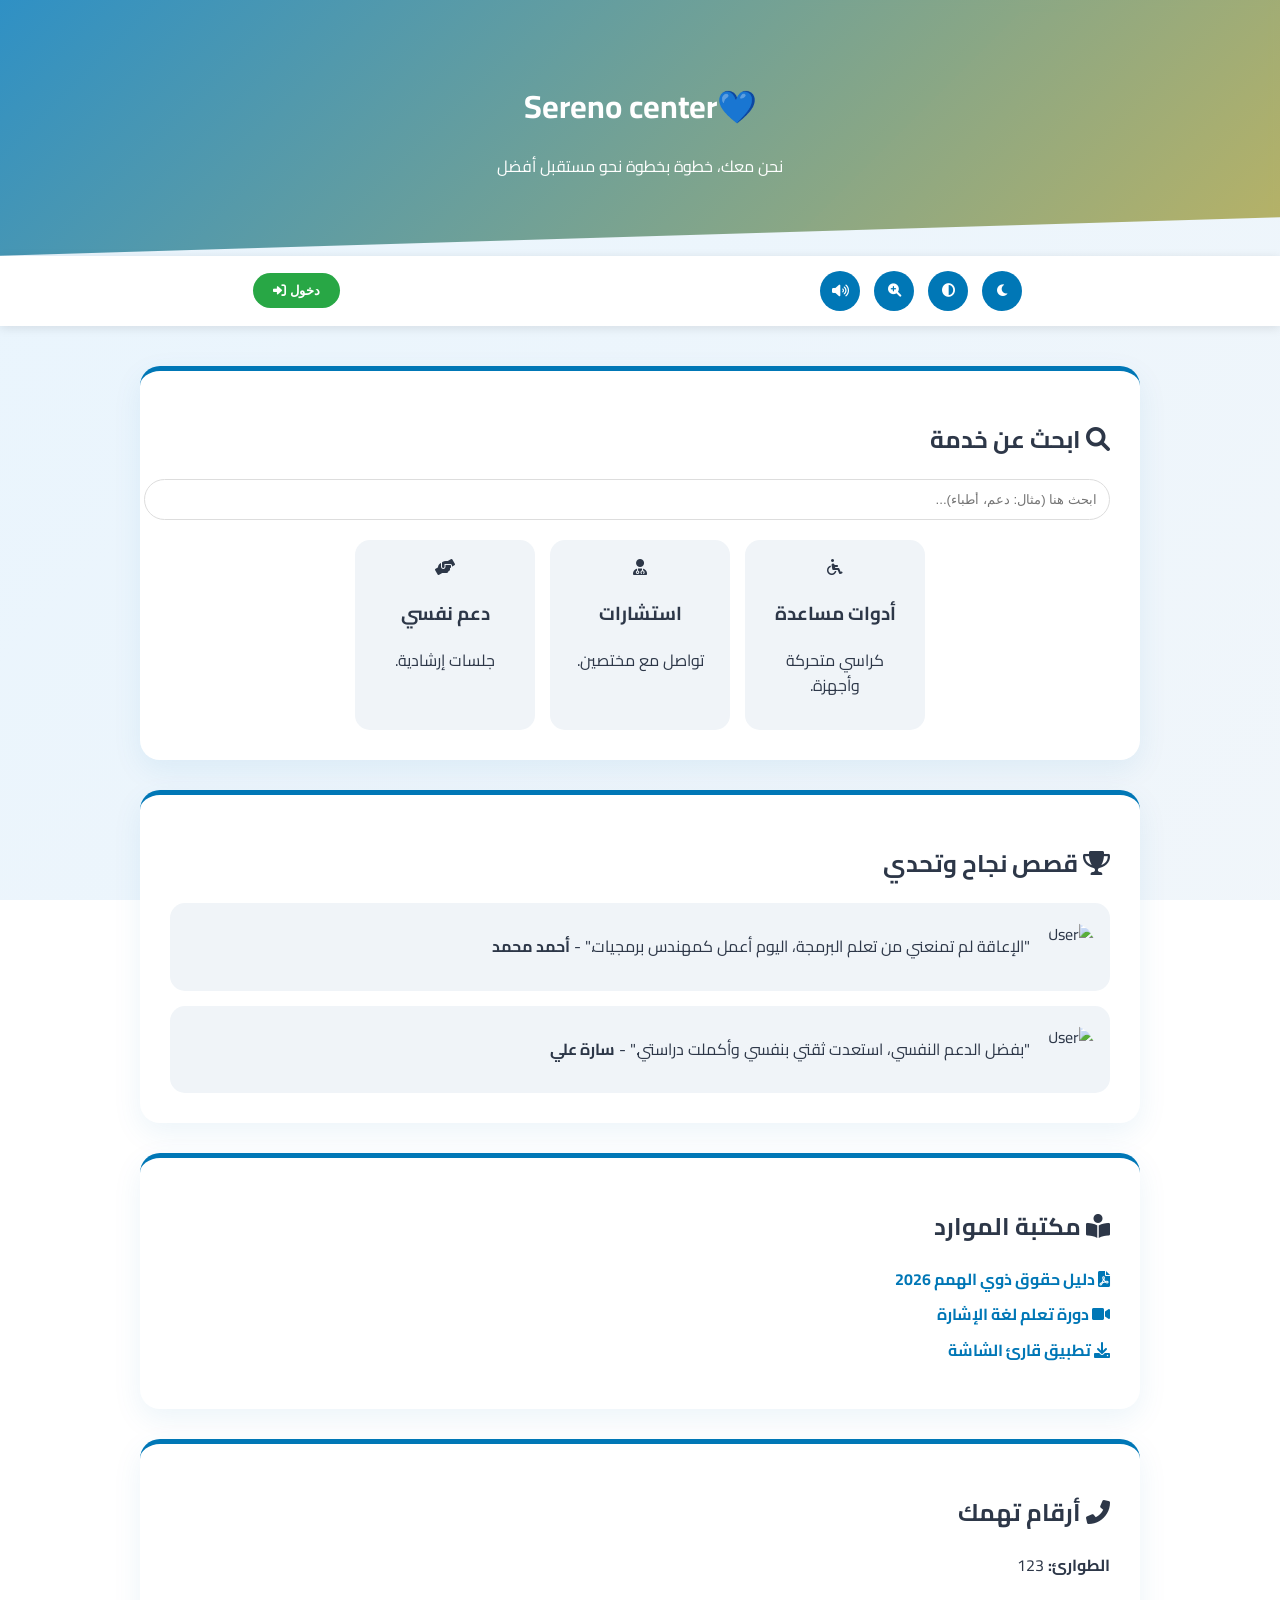
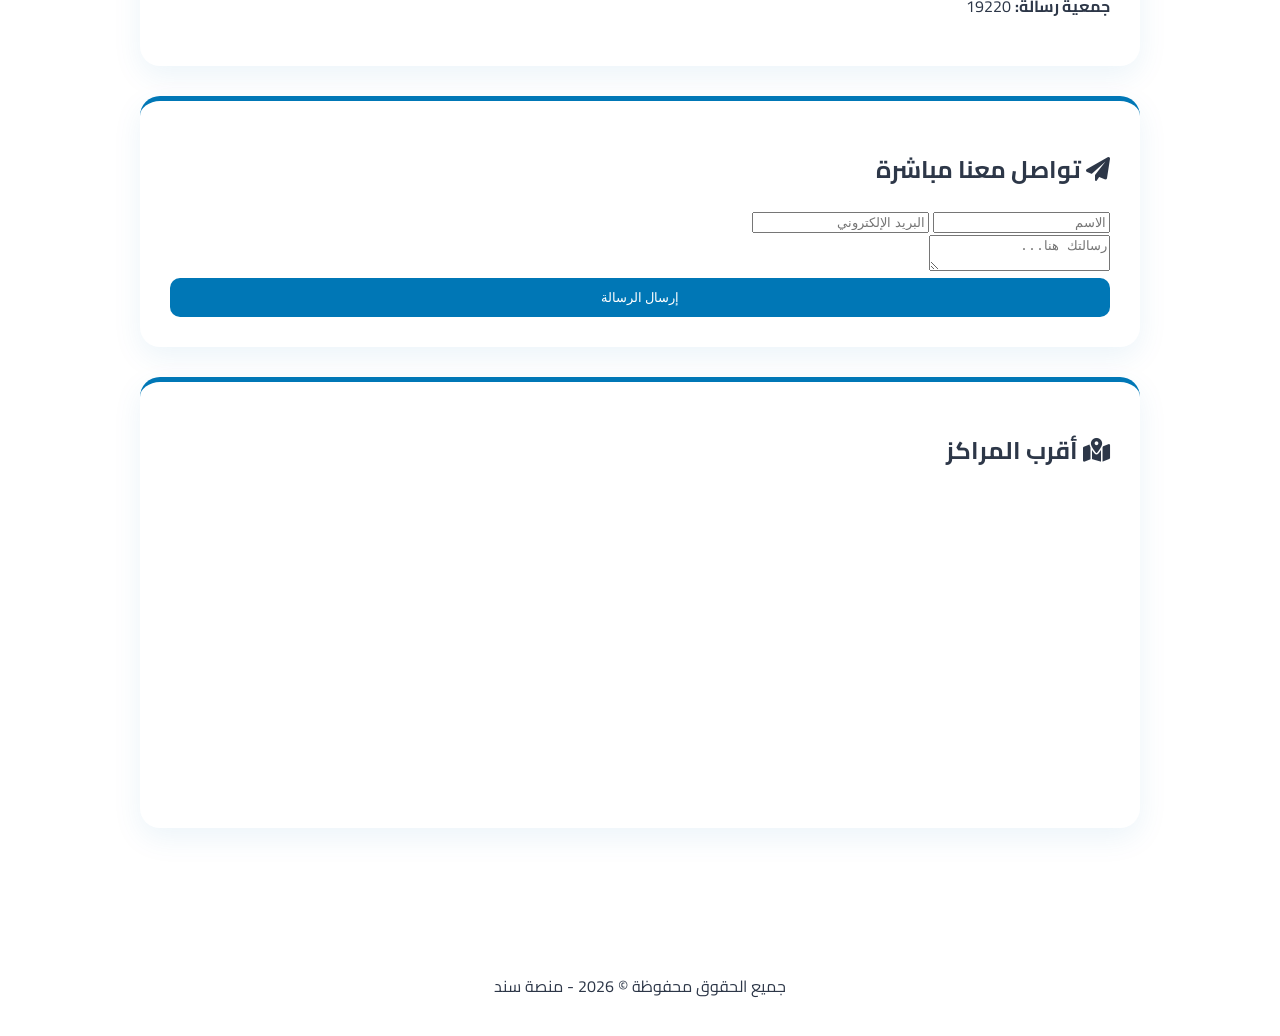
==== index.html @ 85c3a4b0 "Update index.html" ====
<!DOCTYPE html>
<html lang="ar" dir="rtl">
<head>
    <meta charset="UTF-8">
    <meta name="viewport" content="width=device-width, initial-scale=1.0">
    <title>منصة سند - لدعم ذوي الهمم</title>
    <link rel="stylesheet" href="style.css">
    <link href="https://fonts.googleapis.com/css2?family=Cairo:wght@400;700&display=swap" rel="stylesheet">
    <link rel="stylesheet" href="https://cdnjs.cloudflare.com/ajax/libs/font-awesome/6.0.0/css/all.min.css">
</head>
<body>

    <div id="loginModal" class="modal">
        <div class="modal-content">
            <span class="close" onclick="closeLogin()">&times;</span>
            <div class="login-header">
                <i class="fas fa-user-circle fa-3x"></i>
                <h2>تسجيل الدخول</h2>
            </div>
            <form id="loginForm">
                <div class="input-group">
                    <i class="fas fa-envelope"></i>
                    <input type="email" placeholder="البريد الإلكتروني" required>
                </div>
                <div class="input-group">
                    <i class="fas fa-lock"></i>
                    <input type="password" placeholder="كلمة المرور" required>
                </div>
                <button type="submit" class="btn-login">دخول</button>
            </form>
        </div>
    </div>

    <header>
        <div class="header-overlay">
            <h1>💙Sereno center</h1>
            <p>نحن معك، خطوة بخطوة نحو مستقبل أفضل</p>
        </div>
    </header>

    <nav aria-label="أدوات الوصول">
        <div class="nav-tools">
            <button onclick="toggleDark()" title="وضع ليلي"><i class="fas fa-moon"></i></button>
            <button onclick="toggleContrast()" title="تباين عالي"><i class="fas fa-adjust"></i></button>
            <button onclick="increaseText()" title="تكبير الخط"><i class="fas fa-search-plus"></i></button>
            <button onclick="speak()" title="قراءة الموقع"><i class="fas fa-volume-up"></i></button>
        </div>
        <button class="login-trigger" onclick="openLogin()">دخول <i class="fas fa-sign-in-alt"></i></button>
    </nav>

    <main class="container">
        <section class="card services-section">
            <h2><i class="fas fa-search"></i> ابحث عن خدمة</h2>
            <input type="text" id="serviceSearch" onkeyup="filterServices()" placeholder="ابحث هنا (مثال: دعم، أطباء)...">
            
            <div class="services-container" id="servicesList">
                <div class="service-item">
                    <i class="fas fa-wheelchair"></i>
                    <h3>أدوات مساعدة</h3>
                    <p>كراسي متحركة وأجهزة.</p>
                </div>
                <div class="service-item">
                    <i class="fas fa-user-md"></i>
                    <h3>استشارات</h3>
                    <p>تواصل مع مختصين.</p>
                </div>
                <div class="service-item">
                    <i class="fas fa-hands-helping"></i>
                    <h3>دعم نفسي</h3>
                    <p>جلسات إرشادية.</p>
                </div>
            </div>
        </section>

        <section class="card success-stories">
            <h2><i class="fas fa-trophy"></i> قصص نجاح وتحدي</h2>
            <div class="stories-grid">
                <div class="story-item">
                    <img src="https://ui-avatars.com/api/?name=Ahmed&background=0077b6&color=fff" alt="User">
                    <p>"الإعاقة لم تمنعني من تعلم البرمجة، اليوم أعمل كمهندس برمجيات." - <b>أحمد محمد</b></p>
                </div>
                <div class="story-item">
                    <img src="https://ui-avatars.com/api/?name=Sara&background=ffb703&color=fff" alt="User">
                    <p>"بفضل الدعم النفسي، استعدت ثقتي بنفسي وأكملت دراستي." - <b>سارة علي</b></p>
                </div>
            </div>
        </section>

        <div class="grid">
            <section class="card">
                <h2><i class="fas fa-book-reader"></i> مكتبة الموارد</h2>
                <ul class="resources-list">
                    <li><a href="#"><i class="fas fa-file-pdf"></i> دليل حقوق ذوي الهمم 2026</a></li>
                    <li><a href="#"><i class="fas fa-video"></i> دورة تعلم لغة الإشارة</a></li>
                    <li><a href="#"><i class="fas fa-download"></i> تطبيق قارئ الشاشة</a></li>
                </ul>
            </section>

            <section class="card emergency">
                <h2><i class="fas fa-phone-alt"></i> أرقام تهمك</h2>
                <div class="emergency-box">
                    <p><b>الطوارئ:</b> 123</p>
                    <p><b>جمعية رسالة:</b> 19220</p>
                </div>
            </section>
        </div>

        <section class="card contact-section">
            <h2><i class="fas fa-paper-plane"></i> تواصل معنا مباشرة</h2>
            <form id="contactForm">
                <div class="form-grid">
                    <input type="text" placeholder="الاسم" required>
                    <input type="email" placeholder="البريد الإلكتروني" required>
                </div>
                <textarea placeholder="رسالتك هنا..." required></textarea>
                <button type="submit" class="btn-send">إرسال الرسالة</button>
            </form>
        </section>

        <section class="card map-section">
            <h2><i class="fas fa-map-marked-alt"></i> أقرب المراكز</h2>
            <iframe src="https://www.google.com/maps/embed?pb=!1m14!1m12!1m3!1d13800.0!2d31.3!3d30.0!2m3!1f0!2f0!3f0!3m2!1i1024!2i768!4f13.1!5e0!3m2!1sar!2seg!4v1640000000000" allowfullscreen="" loading="lazy"></iframe>
        </section>
    </main>

    <footer>
        <p>جميع الحقوق محفوظة &copy; 2026 - منصة سند</p>
    </footer>

    <script src="script.js"></script>
</body>
</html>
---- style.css ----
:root {
    --primary: #0077b6;
    --primary-light: #caf0f8;
    --accent: #ffb703;
    --bg-main: #f0f4f8;
    --text-main: #2d3748;
    --card-bg: #ffffff;
    --shadow: 0 10px 30px rgba(0, 119, 182, 0.08);
    --transition: all 0.3s ease-in-out;
}

.dark {
    --bg-main: #1a202c;
    --text-main: #e2e8f0;
    --card-bg: #2d3748;
    --shadow: 0 10px 30px rgba(0, 0, 0, 0.3);
}

.high-contrast { background: #000 !important; color: #ffff00 !important; }

/* --- تعريف الحركات (Keyframes) --- */

/* حركة تغيير ألوان الخلفية */
@keyframes gradientBg {
    0% { background-position: 0% 50%; }
    50% { background-position: 100% 50%; }
    100% { background-position: 0% 50%; }
}

@keyframes fadeIn {
    from { opacity: 0; transform: translateY(20px); }
    to { opacity: 1; transform: translateY(0); }
}

@keyframes pulse {
    0% { box-shadow: 0 0 0 0 rgba(40, 167, 69, 0.7); }
    70% { box-shadow: 0 0 0 10px rgba(40, 167, 69, 0); }
    100% { box-shadow: 0 0 0 0 rgba(40, 167, 69, 0); }
}

/* --- تنسيقات الجسم (Body) والخلفية المتحركة --- */
body {
    margin: 0; font-family: 'Cairo', sans-serif;
    color: var(--text-main);
    transition: var(--transition); direction: rtl; line-height: 1.6;
    overflow-x: hidden;
    position: relative; /* ضروري للطبقة الخلفية */
}

/* الطبقة الخلفية المتحركة */
body::before {
    content: "";
    position: fixed; /* ثابتة أثناء التمرير */
    top: 0; left: 0; width: 100%; height: 100%;
    z-index: -1; /* خلف كل المحتوى */
    
    /* تدرج لوني هادئ ومريح */
    background: linear-gradient(-45deg, var(--bg-main), var(--primary-light), var(--bg-main), #e3f2fd);
    background-size: 400% 400%; /* تكبير التدرج لتسهيل الحركة */
    
    /* تشغيل حركة الخلفية */
    animation: gradientBg 15s ease infinite; /* حركة بطيئة جداً وهادئة */
    opacity: 0.8; /* جعلها شفافة قليلاً لتقليل التشتت */
}

.dark body::before {
    /* تدرج لوني أغمق للوضع الليلي */
    background: linear-gradient(-45deg, #1a202c, #2d3748, #1a202c, #10151d);
    background-size: 400% 400%;
    opacity: 1;
}

/* --- رأس الصفحة (Header) --- */
header {
    /* جعل خلفية الـ header شفافة جزئياً لتظهر خلفية الـ body */
    background: linear-gradient(135deg, rgba(0, 119, 182, 0.8) 0%, rgba(255, 183, 3, 0.8) 150%);
    backdrop-filter: blur(5px); /* تأثير ضبابية خلف الـ header */
    color: white; padding: 60px 20px; text-align: center;
    clip-path: polygon(0 0, 100% 0, 100% 85%, 0 100%);
    animation: fadeIn 1s ease-out;
}

/* بقية التنسيقات (لم تتغير، ولكن تم دمجها لسهولة النسخ) */

nav {
    display: flex; justify-content: space-around; align-items: center;
    padding: 15px; background: var(--card-bg); position: sticky; top: 0; z-index: 100;
    transition: var(--transition);
    box-shadow: 0 2px 10px rgba(0,0,0,0.1);
}

.nav-tools button {
    background: var(--primary); color: white; border: none;
    width: 40px; height: 40px; border-radius: 50%; cursor: pointer; margin: 0 5px;
    transition: var(--transition);
}

.nav-tools button:hover {
    transform: scale(1.1) rotate(15deg);
    background: var(--accent);
}

.login-trigger {
    background: #28a745; color: white; border: none;
    padding: 10px 20px; border-radius: 25px; cursor: pointer; font-weight: bold;
    transition: var(--transition);
    animation: pulse 2s infinite;
}

.login-trigger:hover {
    background: #218838;
    transform: scale(1.05);
    animation: none;
}

.container { padding: 40px 20px; max-width: 1000px; margin: auto; }

.animate-on-scroll {
    opacity: 0;
    transform: translateY(30px);
    transition: opacity 0.6s ease-out, transform 0.6s ease-out;
}

.animate-in {
    opacity: 1;
    transform: translateY(0);
}

.card {
    background: var(--card-bg); padding: 30px; border-radius: 20px;
    box-shadow: var(--shadow); margin-bottom: 30px; border-top: 5px solid var(--primary);
    transition: var(--transition);
}

.card:hover {
    transform: translateY(-5px);
    box-shadow: 0 15px 35px rgba(0, 119, 182, 0.15);
}

#serviceSearch {
    width: 100%; padding: 12px; border-radius: 25px; border: 1px solid #ddd; margin-bottom: 20px;
    transition: var(--transition);
}

#serviceSearch:focus {
    border-color: var(--primary);
    box-shadow: 0 0 10px var(--primary-light);
    outline: none;
}

.services-container { display: flex; gap: 15px; flex-wrap: wrap; justify-content: center; }

.service-item {
    background: var(--bg-main); padding: 15px; border-radius: 15px; width: 150px; text-align: center; 
    transition: var(--transition);
    cursor: pointer;
    user-select: non;
}

.service-item:hover {
    transform: scale(1.05);
    background: var(--primary);
    color: white;
}

.service-item i { transition: var(--transition); }
.service-item:hover i { transform: translateY(-5px); }

.stories-grid { display: flex; flex-direction: column; gap: 15px; }
.story-item { 
    display: flex; align-items: center; gap: 15px; background: var(--bg-main); 
    padding: 15px; border-radius: 15px; transition: var(--transition);
}
.story-item:hover { background: var(--primary-light); }
.dark .story-item:hover { background: #2c3e50; }
.story-item img { width: 50px; height: 50px; border-radius: 50%; transition: var(--transition); }
.story-item:hover img { transform: scale(1.1); border: 2px solid var(--primary); }

iframe { width: 100%; height: 300px; border-radius: 15px; border: none; transition: var(--transition); }
iframe:hover { box-shadow: 0 5px 15px rgba(0,0,0,0.2); }

.resources-list { list-style: none; padding: 0; text-align: right; }
.resources-list li { margin: 10px 0; transition: var(--transition); }
.resources-list li:hover { transform: translateX(-5px); }
.resources-list a { color: var(--primary); text-decoration: none; font-weight: bold; transition: var(--transition); }
.resources-list a:hover { color: var(--accent); }

input, textarea { transition: var(--transition); }
input:focus, textarea:focus { border-color: var(--primary); outline: none; box-shadow: 0 0 10px var(--primary-light); }

.btn-send { 
    width: 100%; padding: 12px; background: var(--primary); color: white; 
    border: none; border-radius: 10px; cursor: pointer; transition: var(--transition); 
}
.btn-send:hover { background: #005f91; transform: translateY(-3px); }

.modal { 
    display: none; position: fixed; z-index: 1000; left: 0; top: 0; width: 100%; height: 100%; 
    background: rgba(0,0,0,0.6); backdrop-filter: blur(5px); 
    transition: opacity 0.4s ease;
}

.modal-content { 
    background: var(--card-bg); margin: 10% auto; padding: 30px; width: 320px; 
    border-radius: 20px; text-align: center; position: relative; 
    animation: fadeIn 0.5s ease-out;
}

.close { position: absolute; left: 20px; top: 10px; font-size: 25px; cursor: pointer; transition: var(--transition); }
.close:hover { color: #dc3545; transform: rotate(90deg); }

.input-group { background: var(--bg-main); margin: 10px 0; padding: 10px; border-radius: 10px; display: flex; align-items: center; transition: var(--transition); }
.input-group:focus-within { border: 1px solid var(--primary); box-shadow: 0 0 5px var(--primary-light); }
.input-group input { border: none; background: none; outline: none; width: 100%; padding: 5px; color: var(--text-main); }

footer { text-align: center; padding: 20px; background: var(--card-bg); margin-top: 40px; transition: var(--transition); }
.large-text { font-size: 1.4rem; }
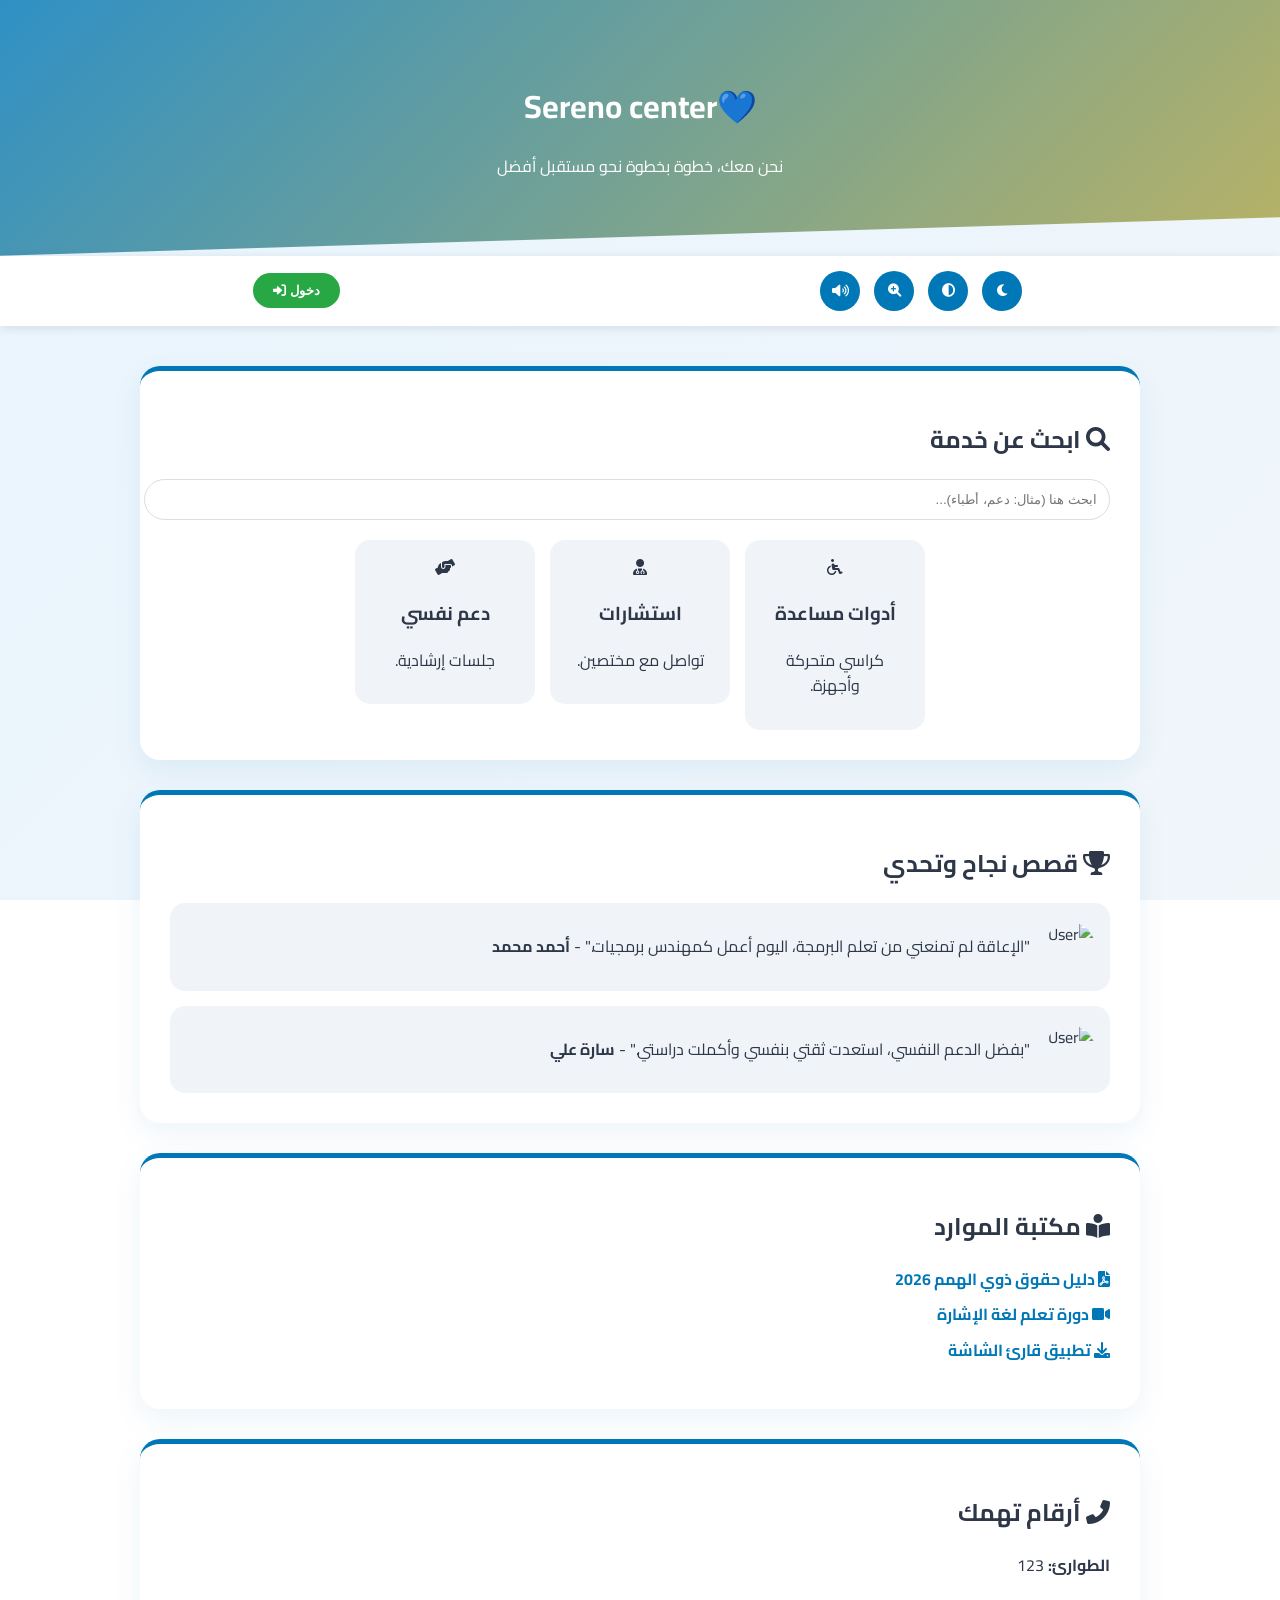
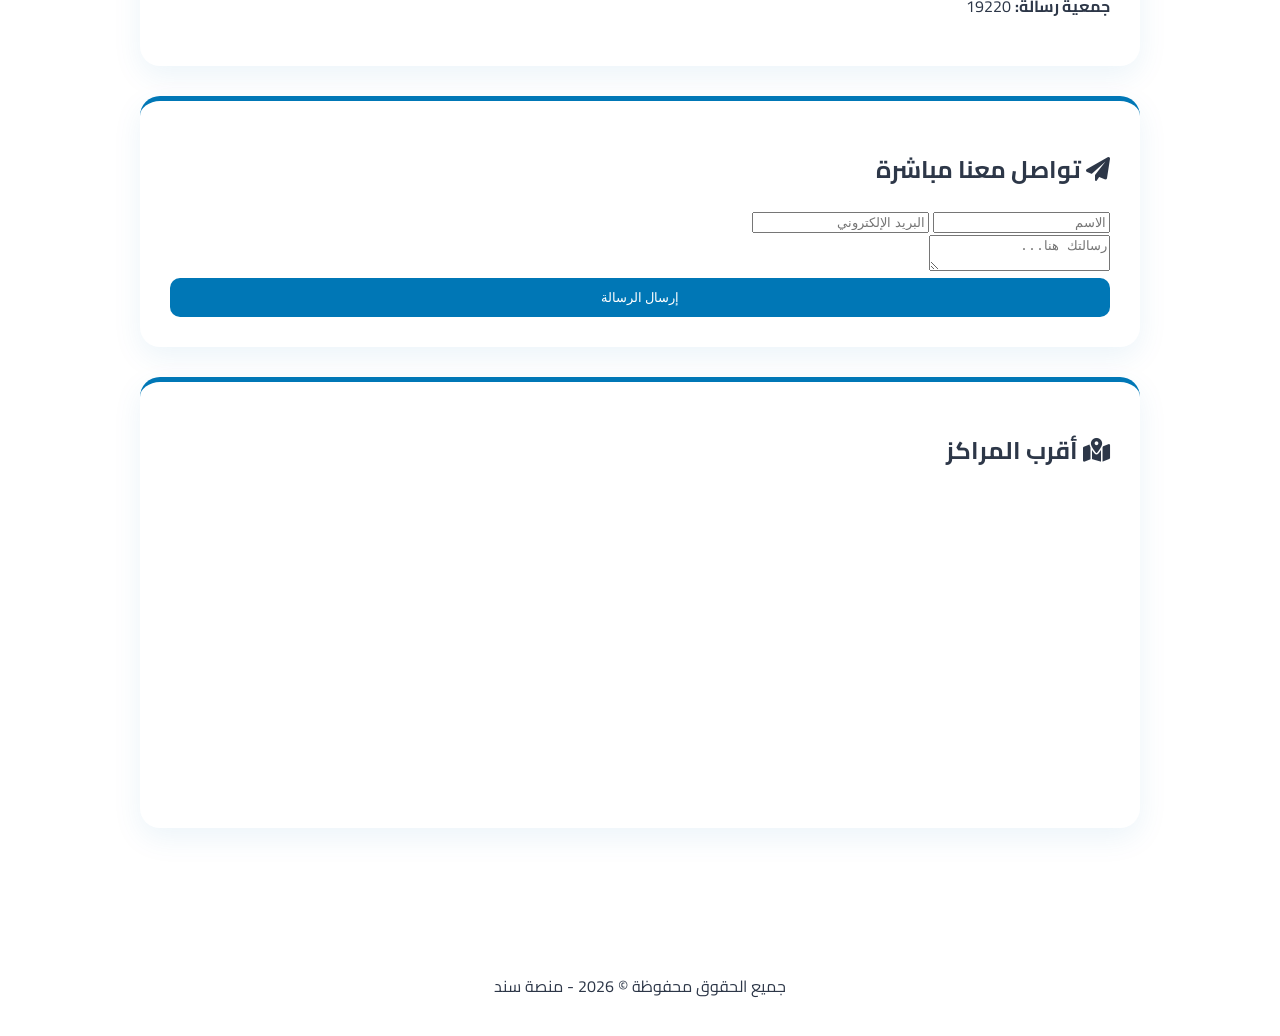
==== commit 76b82e49: "Update index.html" ====
--- a/index.html
+++ b/index.html
@@ -3,7 +3,7 @@
 <head>
     <meta charset="UTF-8">
     <meta name="viewport" content="width=device-width, initial-scale=1.0">
-    <title>منصة سند - لدعم ذوي الهمم</title>
+    <title>Sereno center - لدعم ذوي الهمم</title>
     <link rel="stylesheet" href="style.css">
     <link href="https://fonts.googleapis.com/css2?family=Cairo:wght@400;700&display=swap" rel="stylesheet">
     <link rel="stylesheet" href="https://cdnjs.cloudflare.com/ajax/libs/font-awesome/6.0.0/css/all.min.css">
@@ -53,23 +53,31 @@
             <h2><i class="fas fa-search"></i> ابحث عن خدمة</h2>
             <input type="text" id="serviceSearch" onkeyup="filterServices()" placeholder="ابحث هنا (مثال: دعم، أطباء)...">
             
-            <div class="services-container" id="servicesList">
-                <div class="service-item">
-                    <i class="fas fa-wheelchair"></i>
-                    <h3>أدوات مساعدة</h3>
-                    <p>كراسي متحركة وأجهزة.</p>
-                </div>
-                <div class="service-item">
-                    <i class="fas fa-user-md"></i>
-                    <h3>استشارات</h3>
-                    <p>تواصل مع مختصين.</p>
-                </div>
-                <div class="service-item">
-                    <i class="fas fa-hands-helping"></i>
-                    <h3>دعم نفسي</h3>
-                    <p>جلسات إرشادية.</p>
-                </div>
-            </div>
+           <div class="services-container" id="servicesList">
+    <a href="tools.html" style="text-decoration: none; color: inherit;">
+        <div class="service-item">
+            <i class="fas fa-wheelchair"></i>
+            <h3>أدوات مساعدة</h3>
+            <p>كراسي متحركة وأجهزة.</p>
+        </div>
+    </a>
+
+    <a href="consult.html" style="text-decoration: none; color: inherit;">
+        <div class="service-item">
+            <i class="fas fa-user-md"></i>
+            <h3>استشارات</h3>
+            <p>تواصل مع مختصين.</p>
+        </div>
+    </a>
+
+    <a href="support.html" style="text-decoration: none; color: inherit;">
+        <div class="service-item">
+            <i class="fas fa-hands-helping"></i>
+            <h3>دعم نفسي</h3>
+            <p>جلسات إرشادية.</p>
+        </div>
+    </a>
+</div> 
         </section>
 
         <section class="card success-stories">
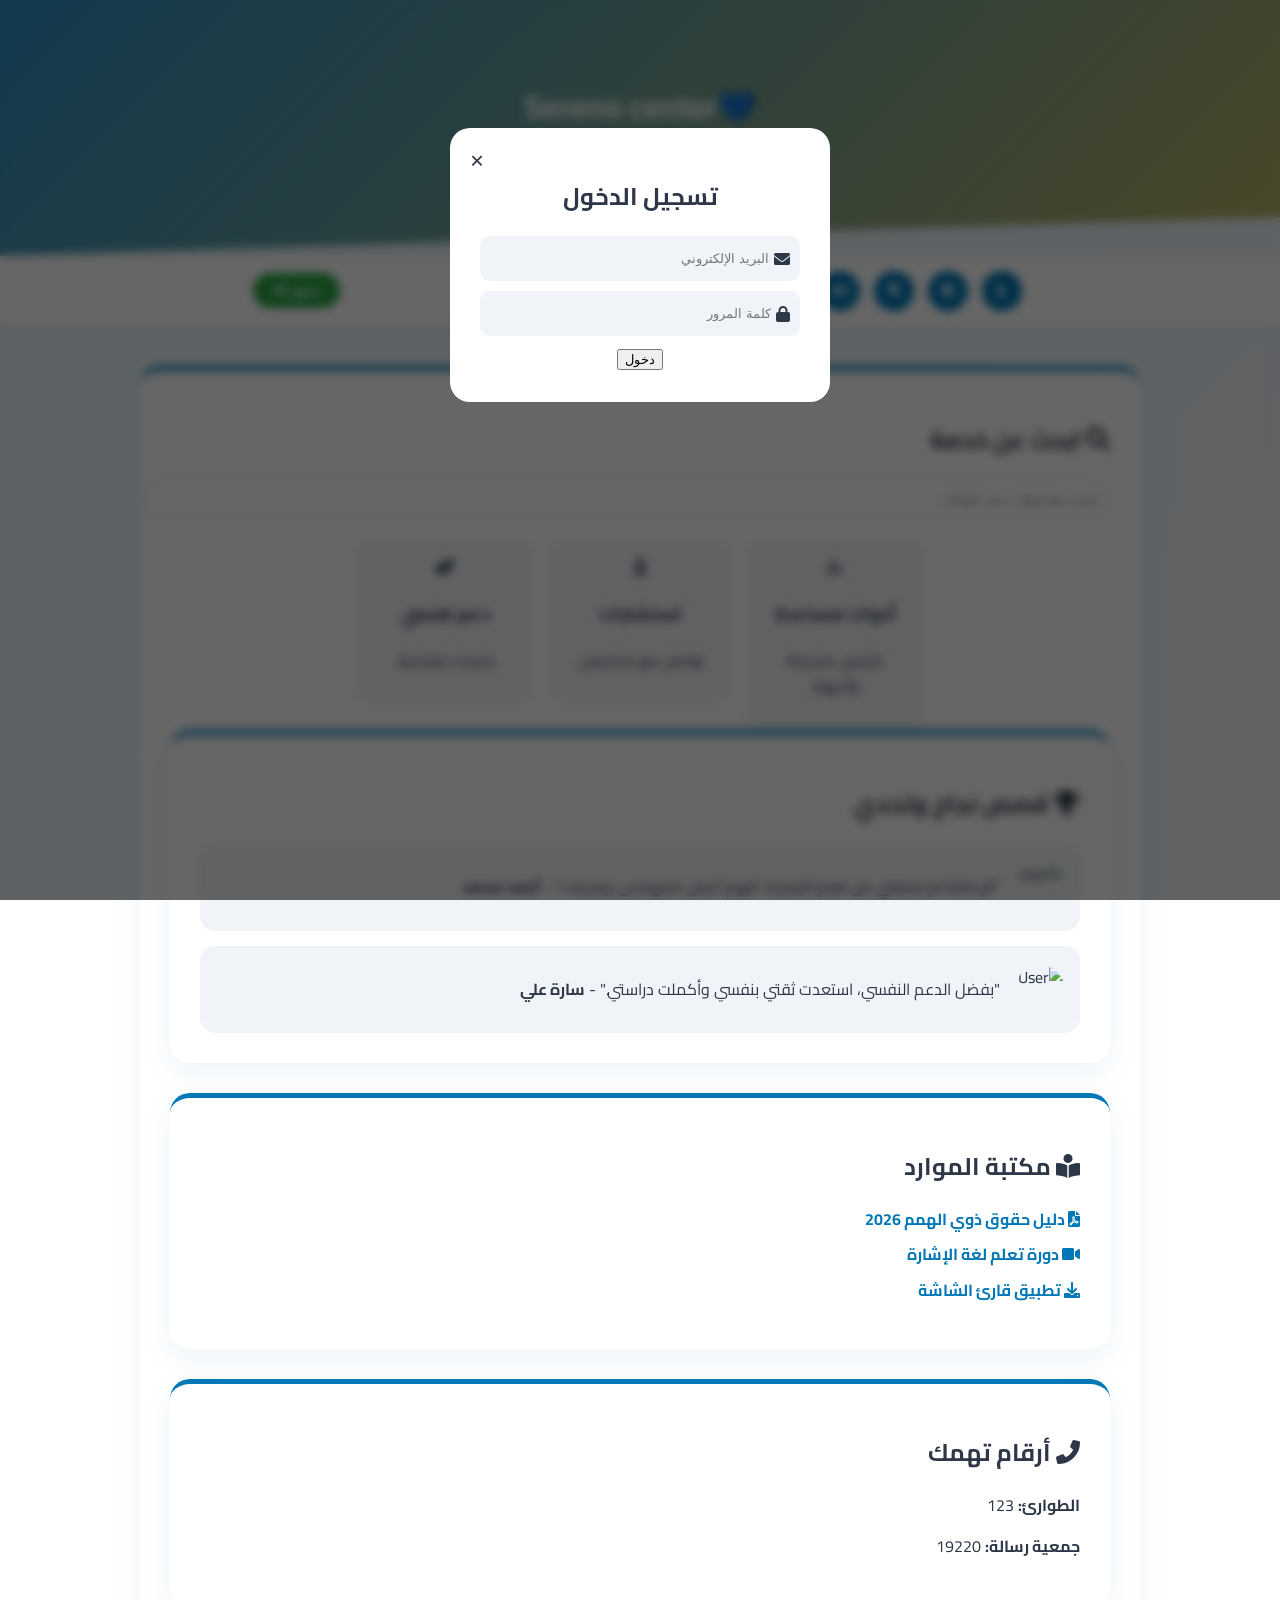
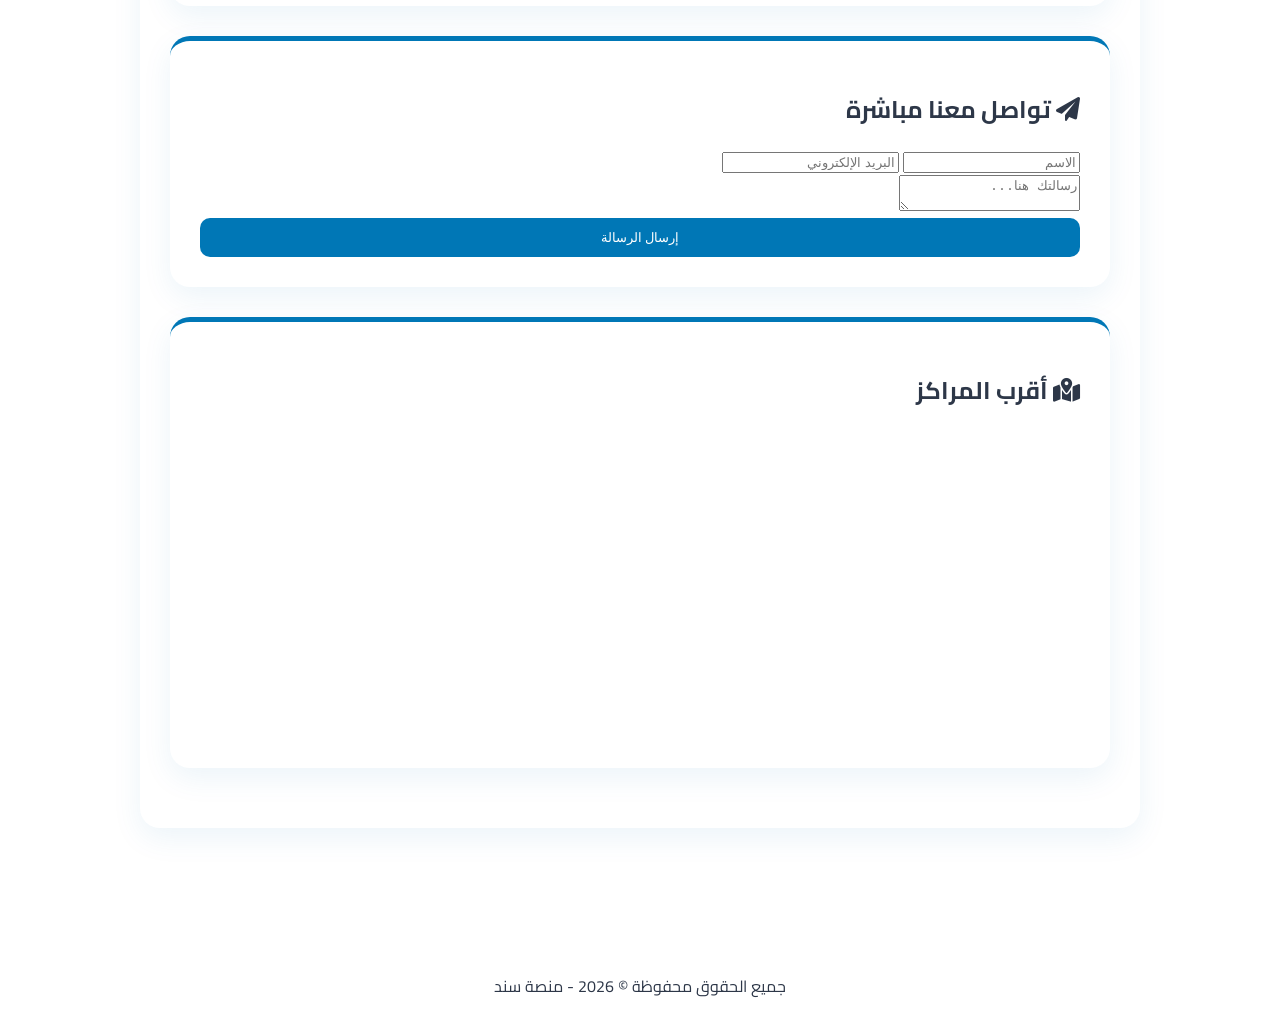
==== commit a1a8c79d: "Fix HTML structure by removing extra closing tag Removed unnecessary closing section tag from index." ====
--- a/index.html
+++ b/index.html
@@ -13,7 +13,7 @@
     <div id="loginModal" class="modal">
         <div class="modal-content">
             <span class="close" onclick="closeLogin()">&times;</span>
-            <div class="login-header">
+            <div class="login-header"
                 <i class="fas fa-user-circle fa-3x"></i>
                 <h2>تسجيل الدخول</h2>
             </div>
@@ -78,8 +78,6 @@
         </div>
     </a>
 </div> 
-        </section>
-
         <section class="card success-stories">
             <h2><i class="fas fa-trophy"></i> قصص نجاح وتحدي</h2>
             <div class="stories-grid">
--- a/style.css
+++ b/style.css
@@ -215,3 +215,16 @@
 
 footer { text-align: center; padding: 20px; background: var(--card-bg); margin-top: 40px; transition: var(--transition); }
 .large-text { font-size: 1.4rem; }
+.breathing-circle {
+    width: 100px;
+    height: 100px;
+    background: #3498db;
+    border-radius: 50%;
+    margin: 20px auto;
+    animation: breathe 8s infinite ease-in-out;
+}
+
+@keyframes breathe {
+    0%, 100% { transform: scale(1); opacity: 0.7; }
+    50% { transform: scale(1.8); opacity: 1; }
+}
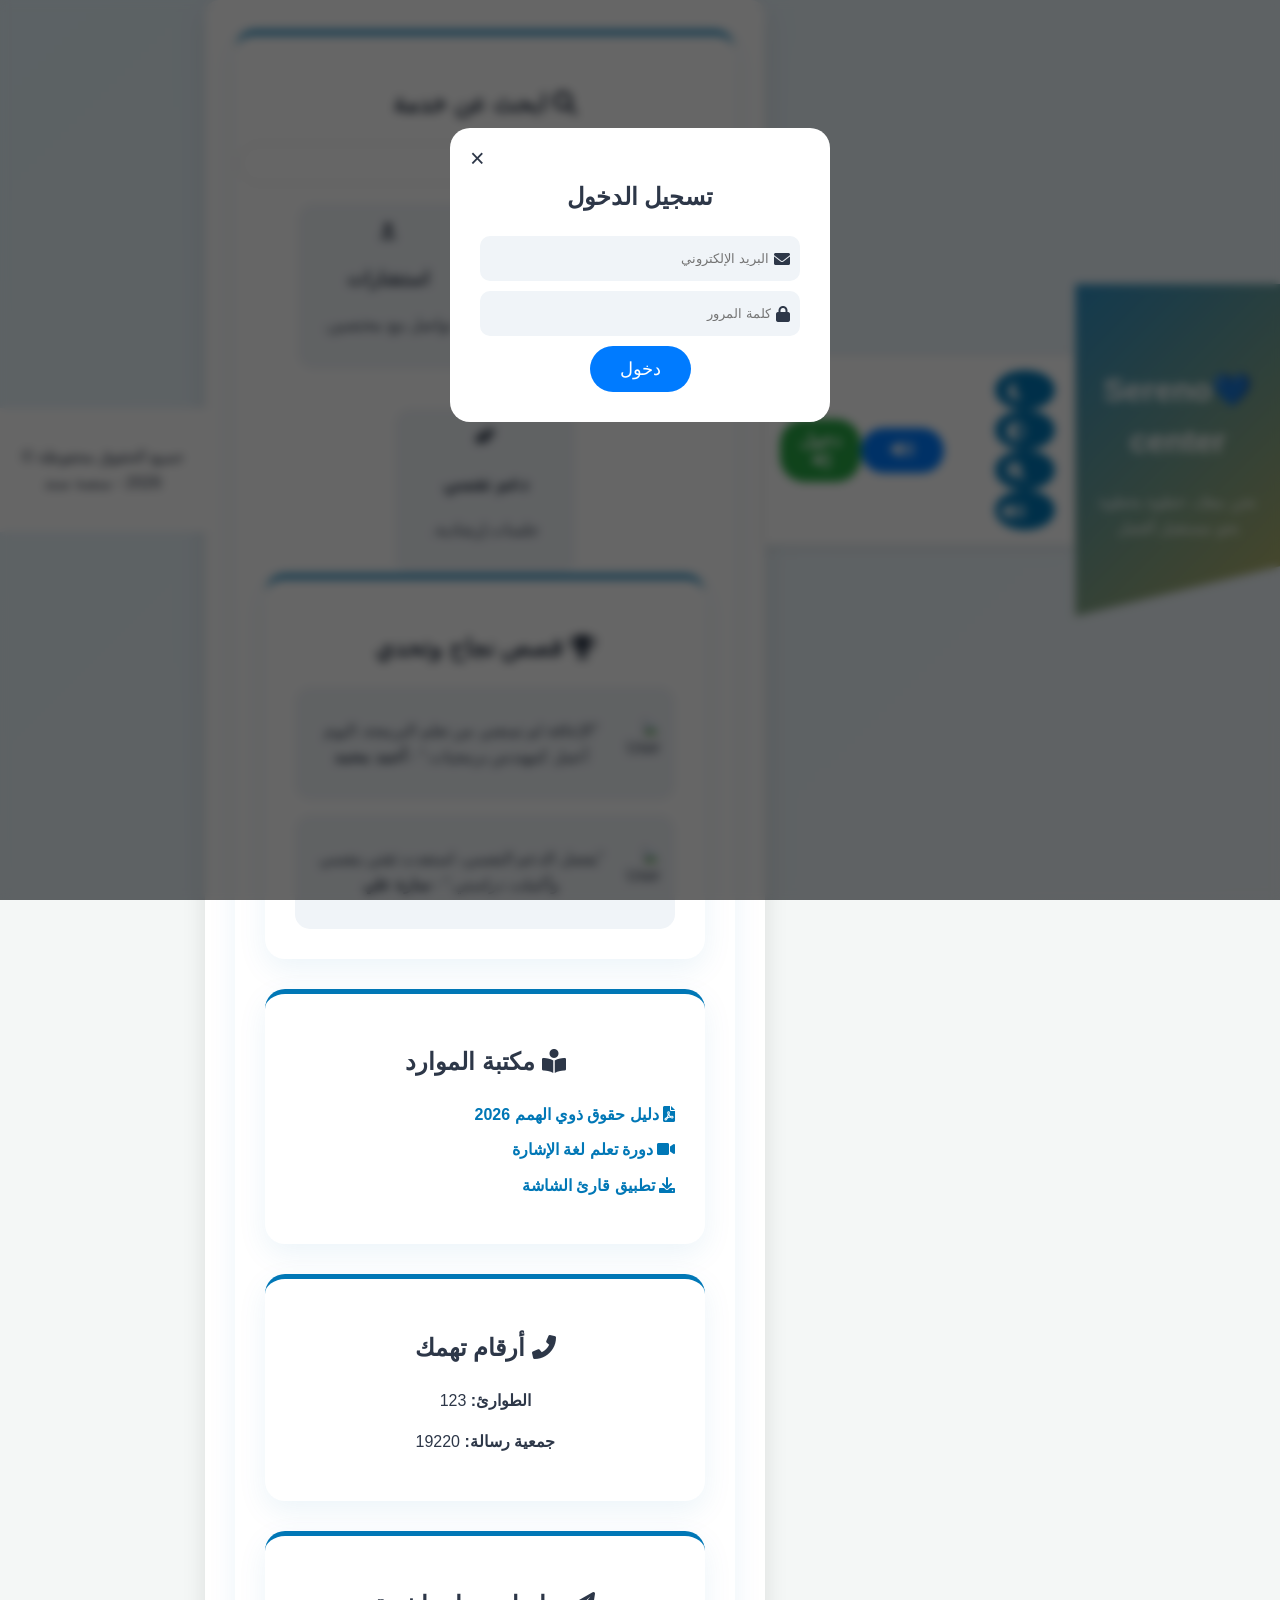
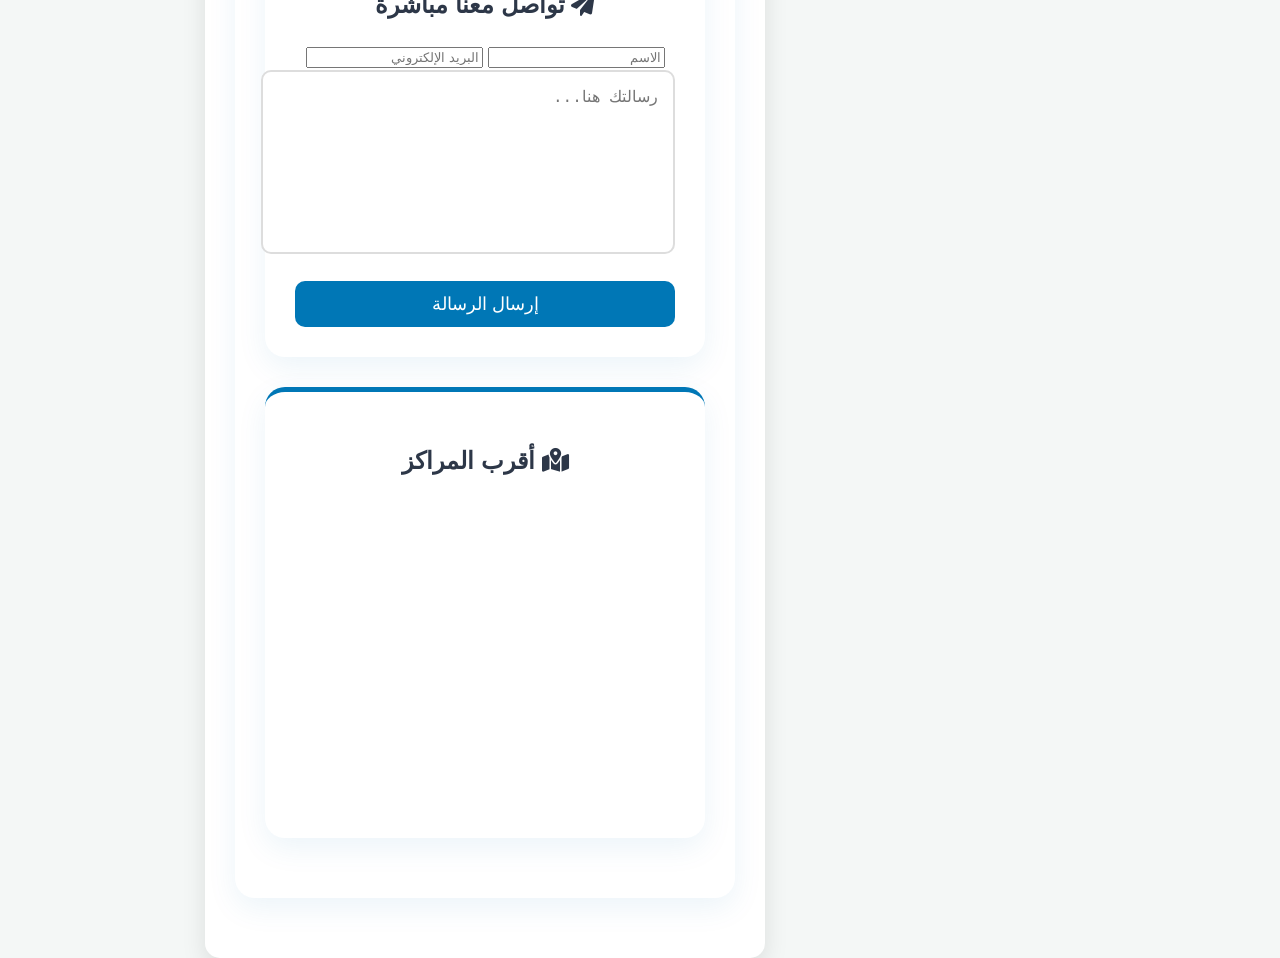
==== commit 71275b89: "Update index.html" ====
--- a/index.html
+++ b/index.html
@@ -44,7 +44,9 @@
             <button onclick="toggleContrast()" title="تباين عالي"><i class="fas fa-adjust"></i></button>
             <button onclick="increaseText()" title="تكبير الخط"><i class="fas fa-search-plus"></i></button>
             <button onclick="speak()" title="قراءة الموقع"><i class="fas fa-volume-up"></i></button>
-        </div>
+       
+        </div><button onclick="speak()" title="قراءة الموقع"><i class="fas fa-volume-up"></i></button>
+        
         <button class="login-trigger" onclick="openLogin()">دخول <i class="fas fa-sign-in-alt"></i></button>
     </nav>
 
--- a/style.css
+++ b/style.css
@@ -228,3 +228,61 @@
     0%, 100% { transform: scale(1); opacity: 0.7; }
     50% { transform: scale(1.8); opacity: 1; }
 }
+
+/* تنسيق عام للجسم */
+body {
+    font-family: 'Segoe UI', Tahoma, Geneva, Verdana, sans-serif;
+    background-color: #f4f7f6;
+    display: flex;
+    justify-content: center;
+    align-items: center;
+    height: 100vh;
+    margin: 0;
+    direction: rtl; /* عشان الكلام يبقى من اليمين للشمال */
+}
+
+/* حاوية التصميم */
+.container {
+    background: white;
+    padding: 30px;
+    border-radius: 15px;
+    box-shadow: 0 10px 25px rgba(0,0,0,0.1);
+    width: 90%;
+    max-width: 500px;
+    text-align: center;
+}
+
+/* تنسيق مربع النص */
+textarea {
+    width: 100%;
+    height: 150px;
+    padding: 15px;
+    border: 2px solid #ddd;
+    border-radius: 10px;
+    font-size: 16px;
+    margin-bottom: 20px;
+    resize: none; /* يمنع المستخدم من تغيير الحجم */
+    outline: none;
+    transition: border-color 0.3s;
+}
+
+textarea:focus {
+    border-color: #007bff;
+}
+
+/* تنسيق الزرار */
+button {
+    background-color: #007bff;
+    color: white;
+    border: none;
+    padding: 12px 30px;
+    border-radius: 50px;
+    font-size: 18px;
+    cursor: pointer;
+    transition: background 0.3s, transform 0.2s;
+}
+
+button:hover {
+    background-color: #0056b3;
+    transform: scale(1.05);
+}
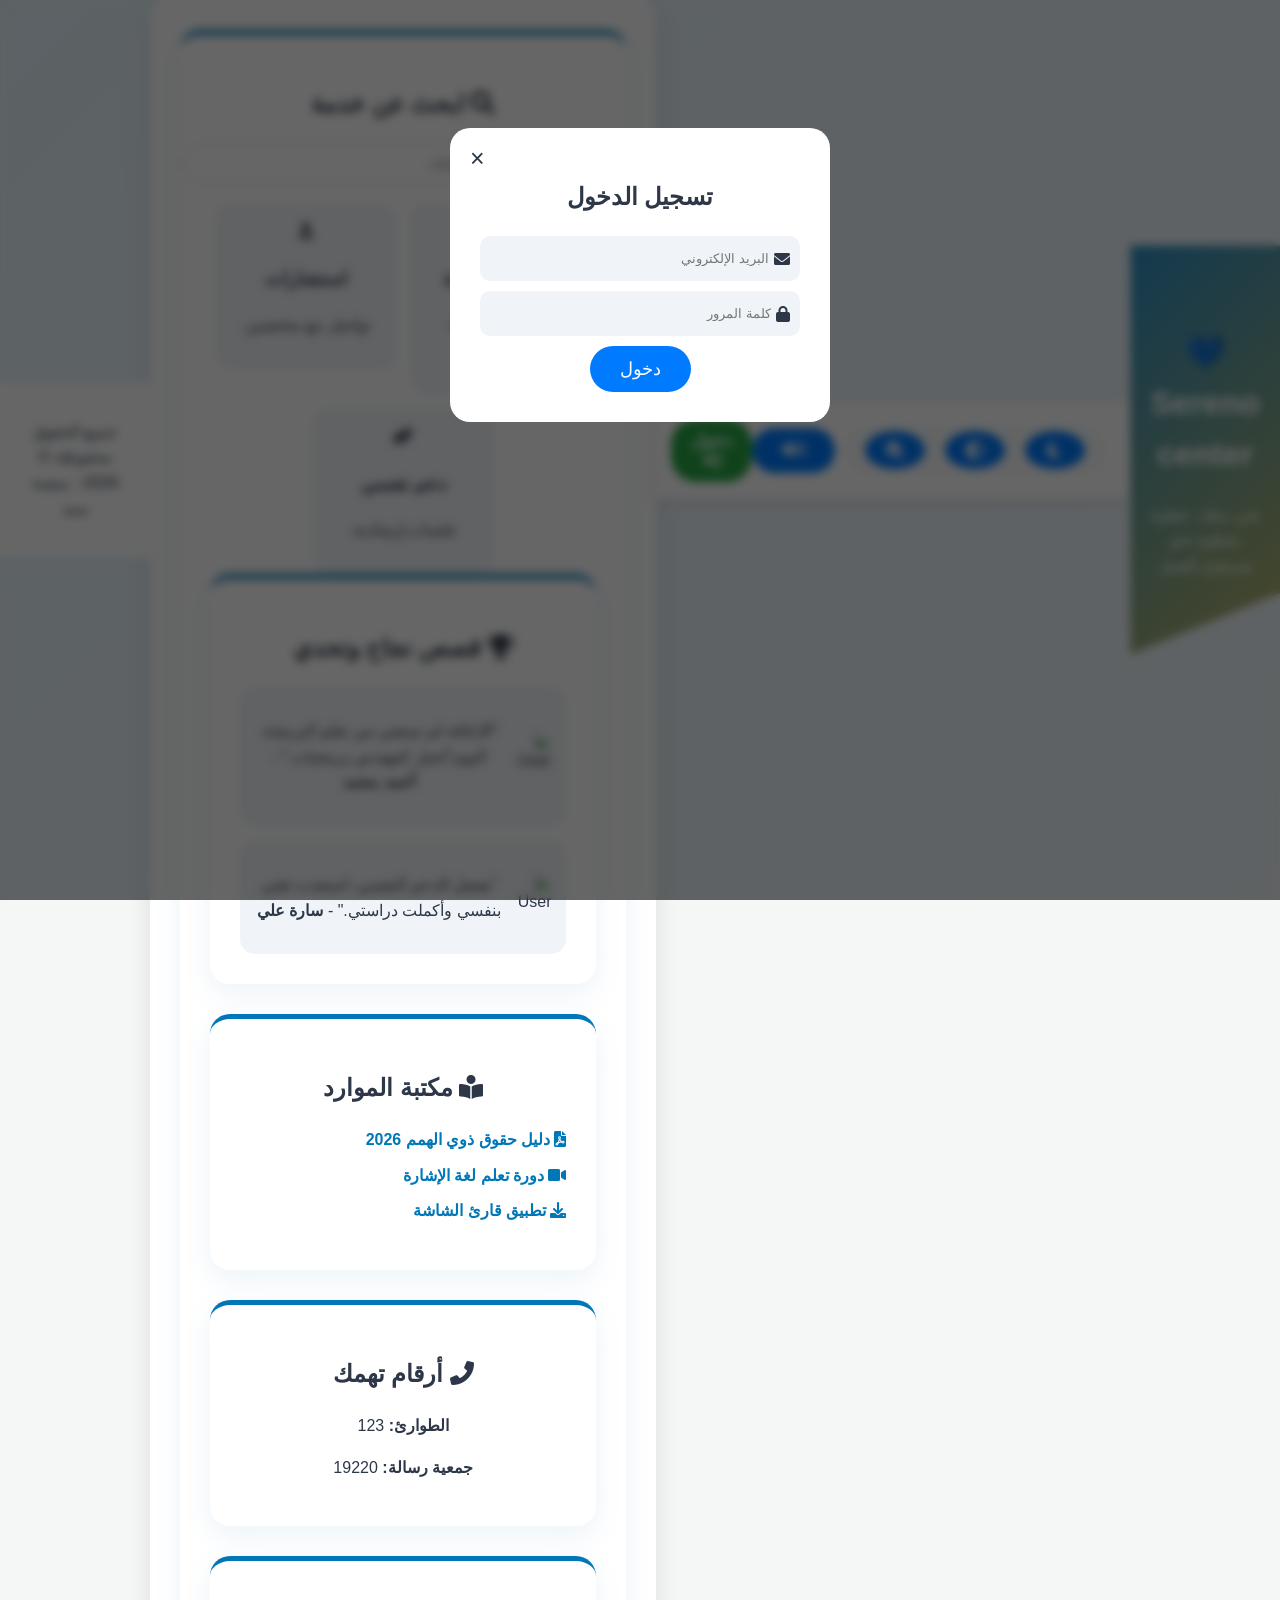
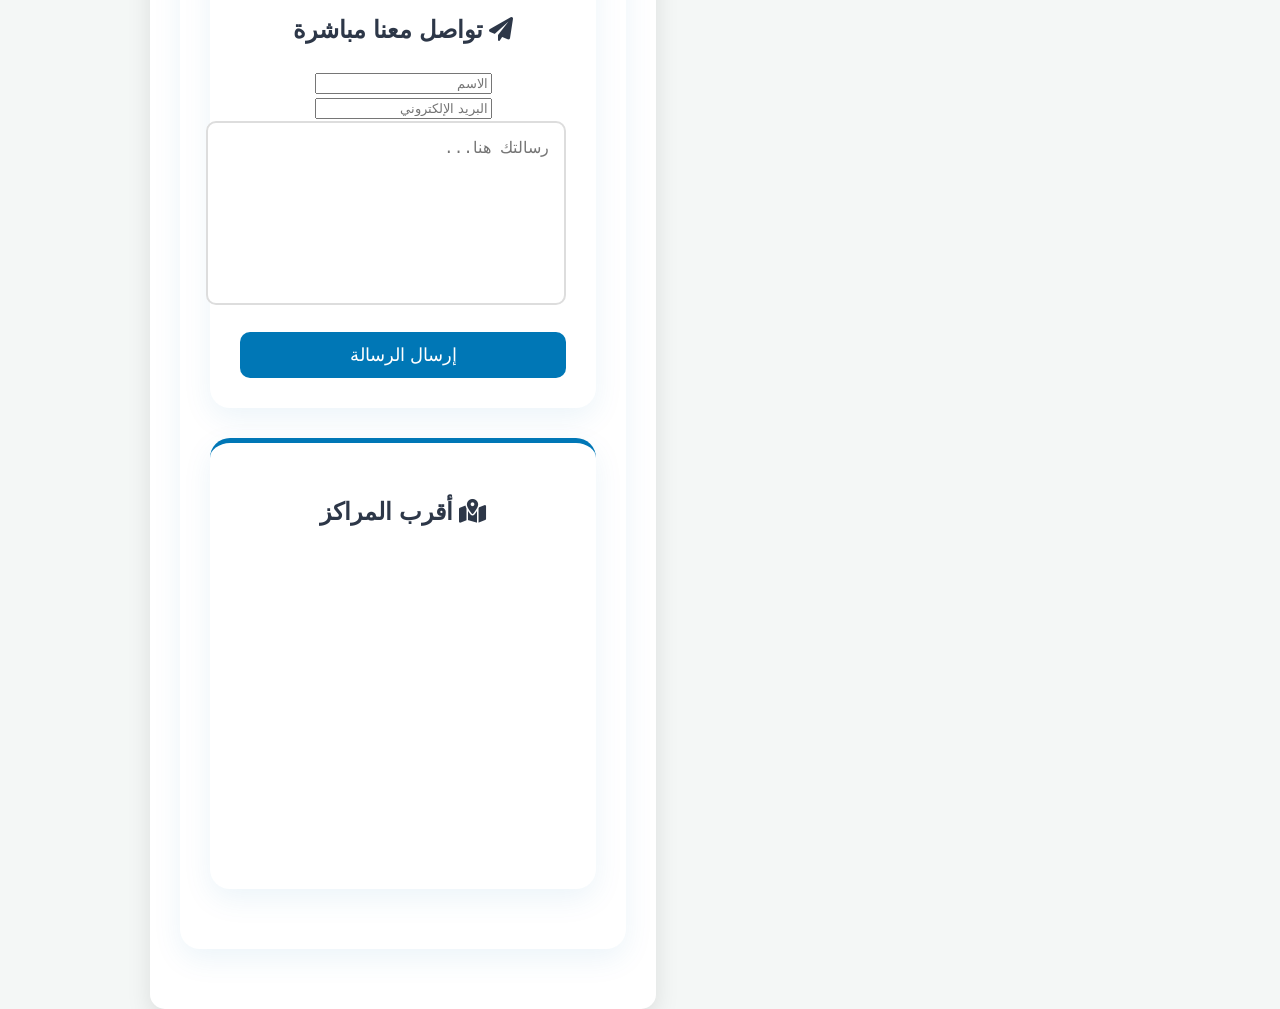
==== commit 39869756: "Update index.html" ====
--- a/index.html
+++ b/index.html
@@ -43,8 +43,7 @@
             <button onclick="toggleDark()" title="وضع ليلي"><i class="fas fa-moon"></i></button>
             <button onclick="toggleContrast()" title="تباين عالي"><i class="fas fa-adjust"></i></button>
             <button onclick="increaseText()" title="تكبير الخط"><i class="fas fa-search-plus"></i></button>
-            <button onclick="speak()" title="قراءة الموقع"><i class="fas fa-volume-up"></i></button>
-       
+           
         </div><button onclick="speak()" title="قراءة الموقع"><i class="fas fa-volume-up"></i></button>
         
         <button class="login-trigger" onclick="openLogin()">دخول <i class="fas fa-sign-in-alt"></i></button>
--- a/style.css
+++ b/style.css
@@ -286,3 +286,33 @@
     background-color: #0056b3;
     transform: scale(1.05);
 }
+/* تنسيق شريط الأدوات عشان يفضل في مكانه ومنظم */
+
+.nav-tools {
+    display: flex;
+    align-items: center;
+    gap: 10px;
+    background: #f8f9fa; /* خلفية خفيفة عشان تظهر الأزرار */
+    padding: 5px 15px;
+    border-radius: 30px;
+    margin: 10px; /* بيدي مساحة حوالين الأدوات */
+}
+
+.nav-tools button {
+    background: #007bff;
+    color: white;
+    border: none;
+    border-radius: 50%;
+    width: 38px;
+    height: 38px;
+    display: flex;
+    justify-content: center;
+    align-items: center;
+    cursor: pointer;
+    transition: 0.3s;
+}
+
+.nav-tools button:hover {
+    background: #0056b3;
+    transform: scale(1.1);
+}
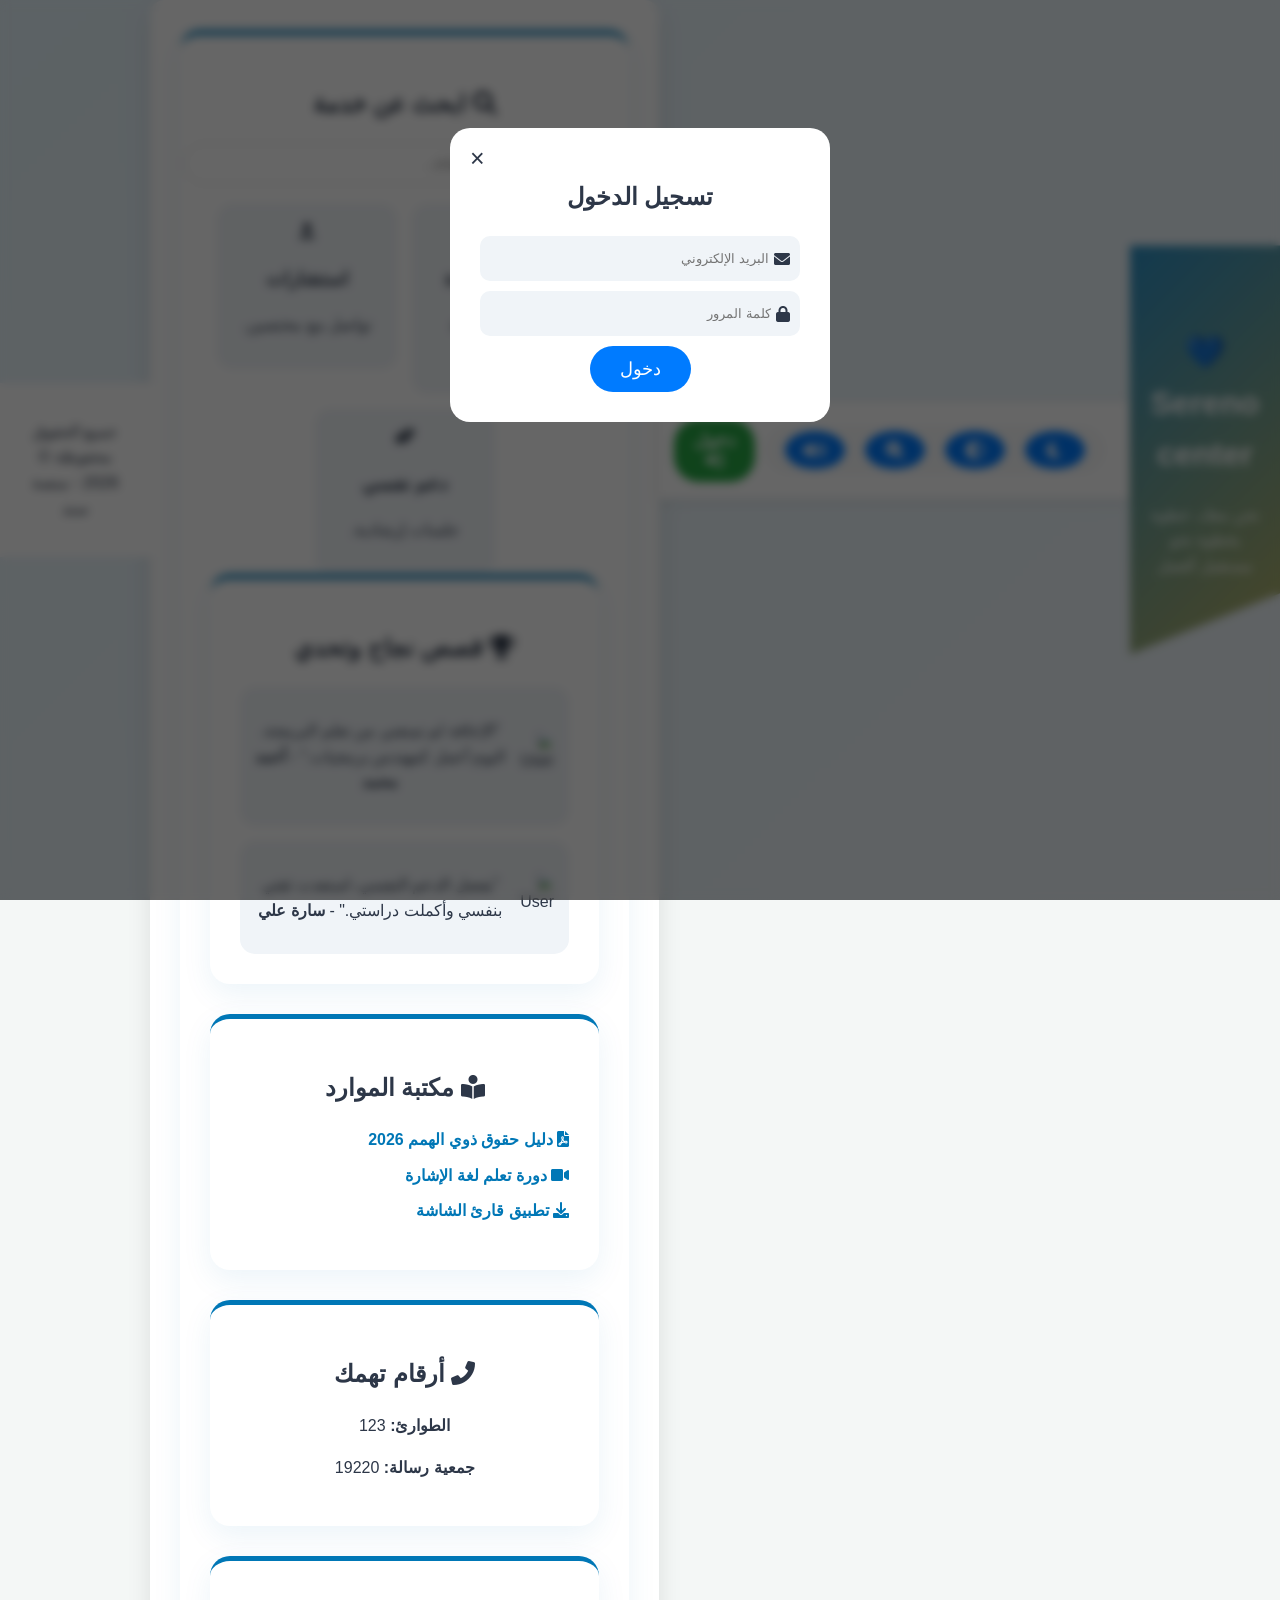
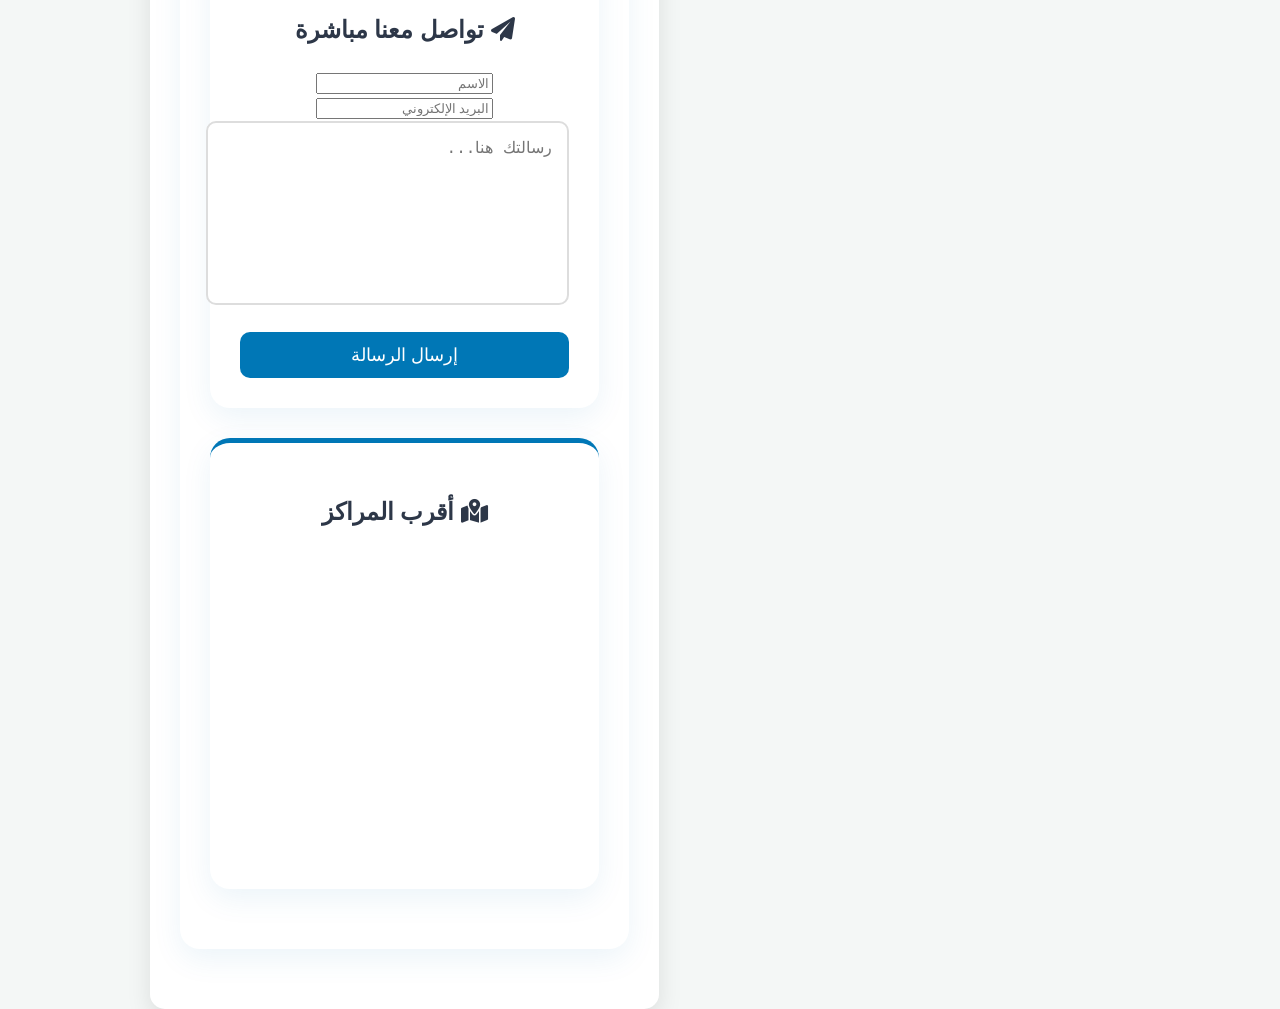
==== commit 52aa5047: "Update index.html" ====
--- a/index.html
+++ b/index.html
@@ -38,16 +38,15 @@
         </div>
     </header>
 
-    <nav aria-label="أدوات الوصول">
-        <div class="nav-tools">
-            <button onclick="toggleDark()" title="وضع ليلي"><i class="fas fa-moon"></i></button>
-            <button onclick="toggleContrast()" title="تباين عالي"><i class="fas fa-adjust"></i></button>
-            <button onclick="increaseText()" title="تكبير الخط"><i class="fas fa-search-plus"></i></button>
-           
-        </div><button onclick="speak()" title="قراءة الموقع"><i class="fas fa-volume-up"></i></button>
-        
-        <button class="login-trigger" onclick="openLogin()">دخول <i class="fas fa-sign-in-alt"></i></button>
-    </nav>
+  <nav aria-label="أدوات الوصول">
+    <div class="nav-tools">
+        <button onclick="toggleDark()" title="وضع ليلي"><i class="fas fa-moon"></i></button>
+        <button onclick="toggleContrast()" title="تباين عالي"><i class="fas fa-adjust"></i></button>
+        <button onclick="increaseText()" title="تكبير الخط"><i class="fas fa-search-plus"></i></button>
+        <button onclick="speak()" title="قراءة الموقع"><i class="fas fa-volume-up"></i></button>
+    </div>
+    <button class="login-trigger" onclick="openLogin()">دخول <i class="fas fa-sign-in-alt"></i></button>
+</nav>
 
     <main class="container">
         <section class="card services-section">
--- a/style.css
+++ b/style.css
@@ -311,8 +311,3 @@
     cursor: pointer;
     transition: 0.3s;
 }
-
-.nav-tools button:hover {
-    background: #0056b3;
-    transform: scale(1.1);
-}
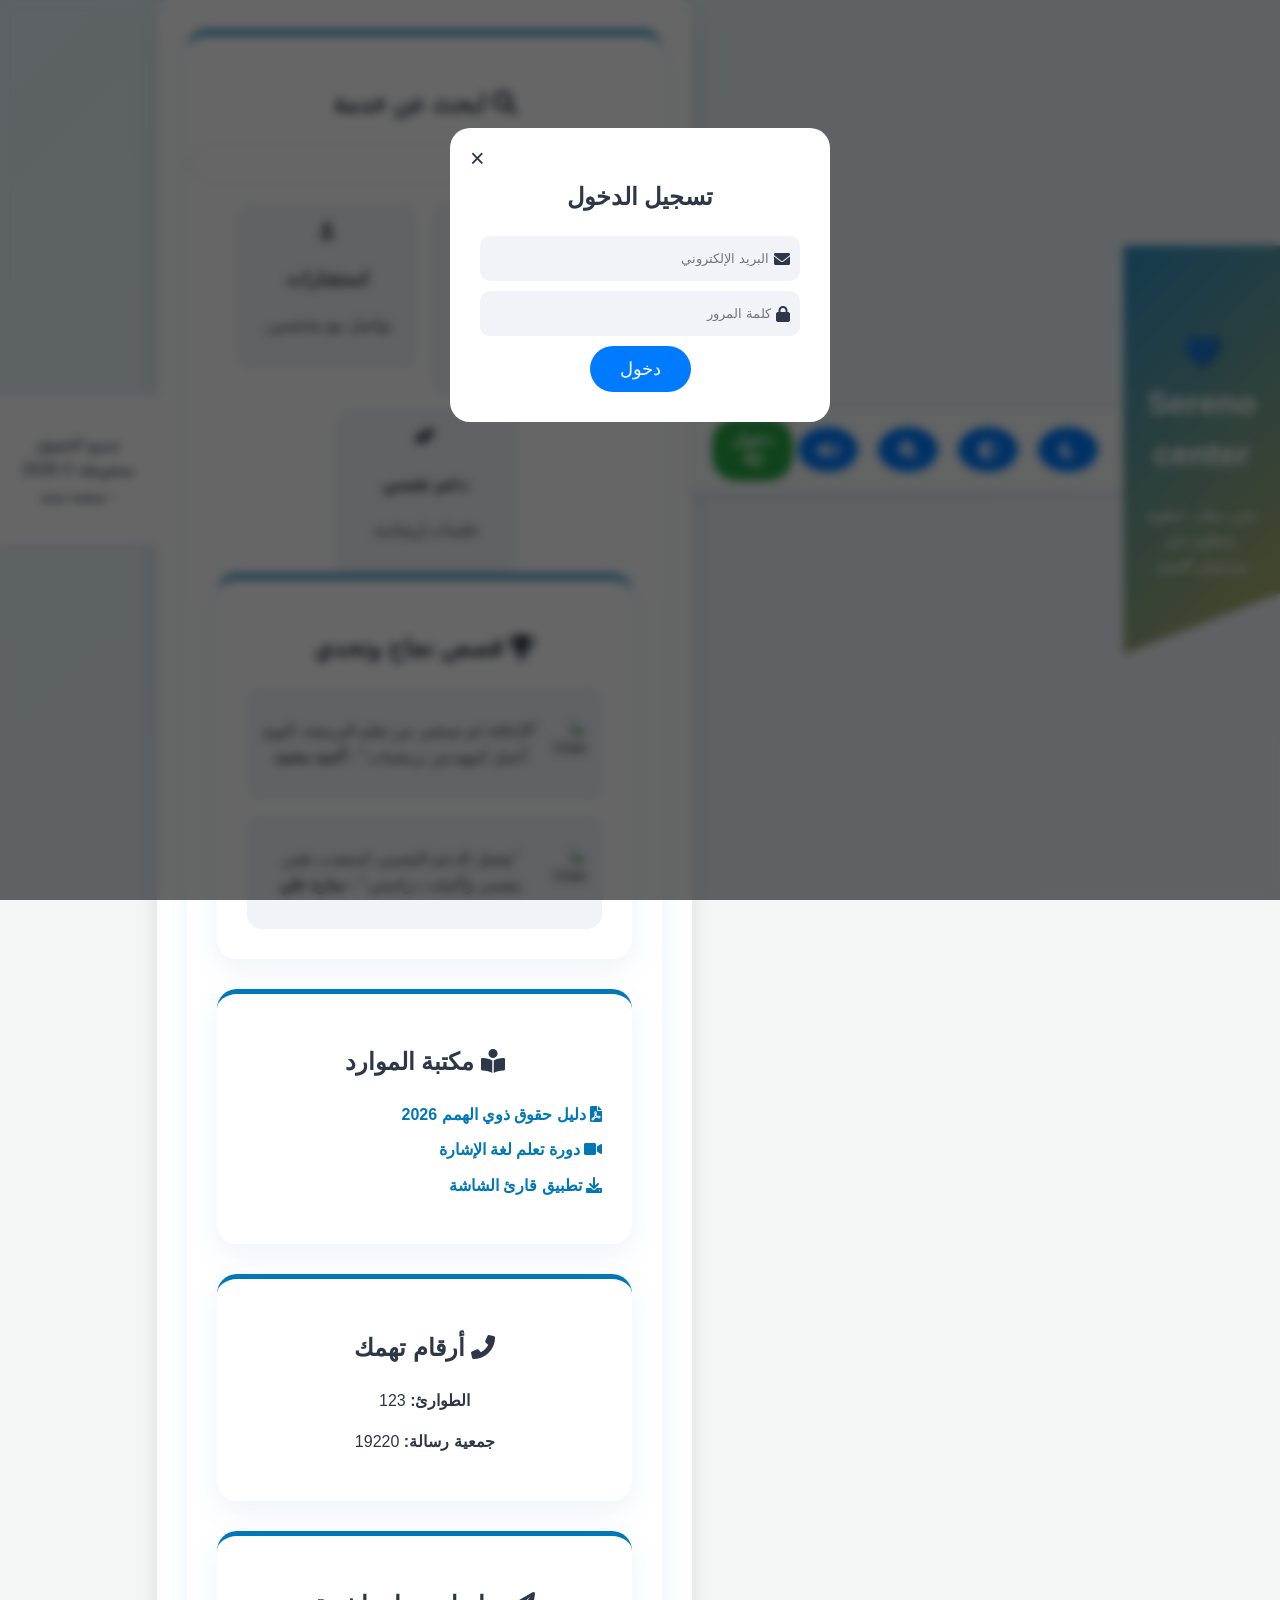
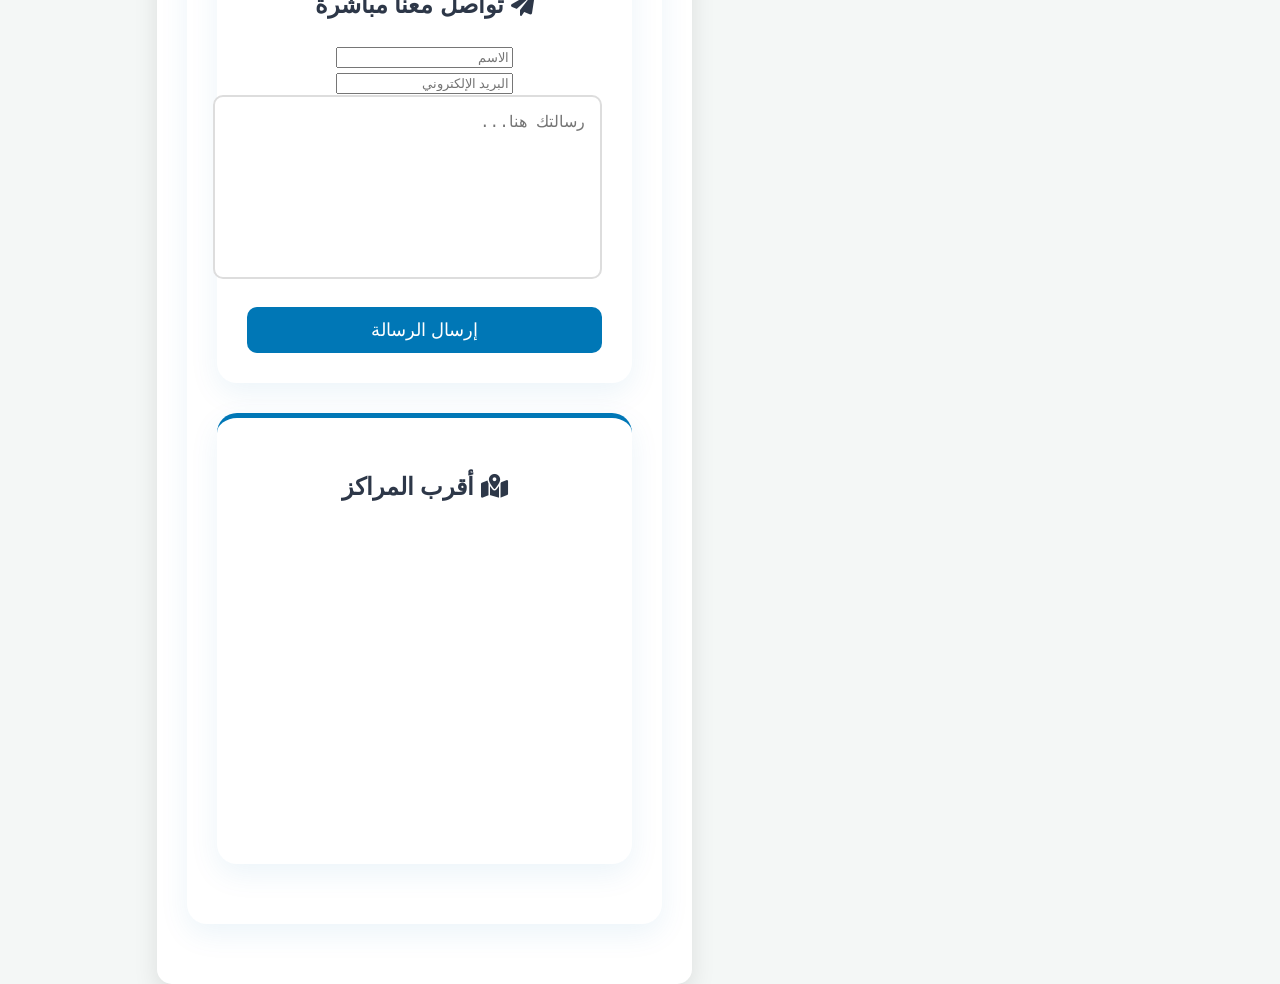
==== commit 75339d5c: "Fix formatting and improve accessibility features" ====
--- a/index.html
+++ b/index.html
@@ -38,7 +38,7 @@
         </div>
     </header>
 
-  <nav aria-label="أدوات الوصول">
+ <nav aria-label="أدوات الوصول">
     <div class="nav-tools">
         <button onclick="toggleDark()" title="وضع ليلي"><i class="fas fa-moon"></i></button>
         <button onclick="toggleContrast()" title="تباين عالي"><i class="fas fa-adjust"></i></button>
@@ -47,7 +47,7 @@
     </div>
     <button class="login-trigger" onclick="openLogin()">دخول <i class="fas fa-sign-in-alt"></i></button>
 </nav>
-
+    
     <main class="container">
         <section class="card services-section">
             <h2><i class="fas fa-search"></i> ابحث عن خدمة</h2>
--- a/style.css
+++ b/style.css
@@ -286,28 +286,33 @@
     background-color: #0056b3;
     transform: scale(1.05);
 }
-/* تنسيق شريط الأدوات عشان يفضل في مكانه ومنظم */
+
+/* تنسيق شريط الأدوات العلوي */
+nav {
+    display: flex !important;
+    justify-content: space-between !important;
+    align-items: center !important;
+    padding: 10px 20px !important;
+    background: #f8f9fa !important;
+    border-bottom: 1px solid #ddd;
+}
 
 .nav-tools {
-    display: flex;
-    align-items: center;
-    gap: 10px;
-    background: #f8f9fa; /* خلفية خفيفة عشان تظهر الأزرار */
-    padding: 5px 15px;
-    border-radius: 30px;
-    margin: 10px; /* بيدي مساحة حوالين الأدوات */
+    display: flex !important;
+    flex-direction: row !important; /* لضمان إنهم جنب بعض مش تحت بعض */
+    gap: 10px !important;
 }
 
 .nav-tools button {
-    background: #007bff;
-    color: white;
-    border: none;
-    border-radius: 50%;
-    width: 38px;
-    height: 38px;
-    display: flex;
-    justify-content: center;
-    align-items: center;
-    cursor: pointer;
-    transition: 0.3s;
-}
+    background: #007bff !important;
+    color: white !important;
+    border: none !important;
+    border-radius: 50% !important;
+    width: 45px !important;
+    height: 45px !important;
+    cursor: pointer !important;
+    display: flex !important;
+    justify-content: center !important;
+    align-items: center !important;
+    font-size: 18px !important;
+}
